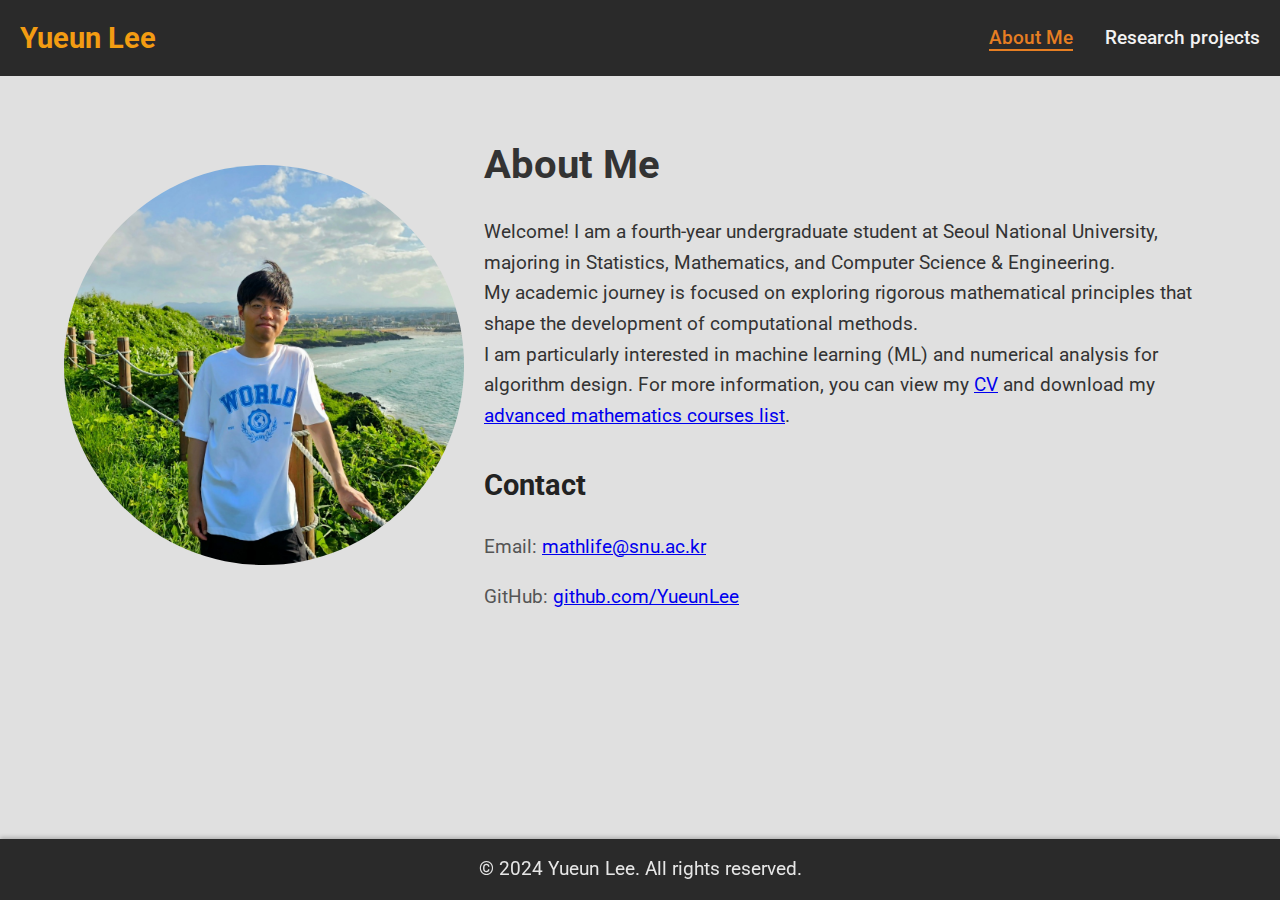
==== index.html @ b7d550b2 "Update index.html" ====
<!DOCTYPE html>
<html lang="en">
<head>
    <meta charset="UTF-8">
    <meta name="viewport" content="width=device-width, initial-scale=1.0">
    <title>About Me</title>
    <link rel="stylesheet" href="styles.css">
    <link href="https://fonts.googleapis.com/css2?family=Roboto:wght@400;700&display=swap" rel="stylesheet">
</head>
<body>
    <header>
        <nav class="toolbar">
            <div class="logo">
                <a href="index.html">Yueun Lee</a>
            </div>
            <ul class="menu">
                <li><a href="index.html" class="active">About Me</a></li>
                <li><a href="research.html">Research projects</a></li>
            </ul>
        </nav>
    </header>

    <main class="content">
        <!-- Main content container -->
        <div class="main-content">
            <!-- Left: Profile Photo -->
            <div class="profile-photo-container">
                <img src="your-photo.jpg" alt="Your Photo" class="profile-photo">
            </div>

            <!-- Right: Content (Name, Intro, etc.) -->
            <div class="profile-text">
                <h1>About Me</h1>
                <p>
                    Welcome! I am a fourth-year undergraduate student at Seoul National University, majoring in Statistics, Mathematics, and Computer Science & Engineering.<br>My academic journey is focused on exploring rigorous mathematical principles that shape the development of computational methods.<br>I am particularly interested in machine learning (ML) and numerical analysis for algorithm design.
                    For more information, you can view my <a href="CV_final.pdf" target="_blank">CV</a> and download my <a href="Advanced Mathematics Courses List.pdf" target="_blank">advanced mathematics courses list</a>.
                </p>
                <section>
                    <h2>Contact</h2>
                    <p>Email: <a href="mailto:mathlife@snu.ac.kr">mathlife@snu.ac.kr</a></p>
                    <p>GitHub: <a href="https://github.com/YueunLee" target="_blank">github.com/YueunLee</a></p>
                </section>
            </div>
        </div>
    </main>

    <footer>
        <p>&copy; 2024 Yueun Lee. All rights reserved.</p>
    </footer>
</body>
</html>
---- styles.css ----
/* General Reset */
body, ul, li {
    margin: 0;
    padding: 0;
    list-style: none;
}

/* Global Styles */
body {
    font-family: 'Roboto', sans-serif;
    background-color: #e0e0e0; /* Soft light gray */
    color: #333333; /* Dark gray for readability */
    line-height: 1.6;
    padding-bottom: 70px;  /* Make space for the fixed footer */
}

/* Sticky Header */
header {
    width: 100%;
    background-color: #2a2a2a; /* Dark charcoal gray */
    color: white;
    padding: 15px 0;
}

.toolbar {
    display: flex;
    justify-content: space-between;
    align-items: center;
    width: 100%;
    max-width: 100%;
    padding: 0 20px;
    box-sizing: border-box;
}

.logo a {
    color: #f39c12; /* Warm gold for logo */
    text-decoration: none;
    font-size: 1.8rem;
    font-weight: bold;
    transition: color 0.3s;
}

.menu {
    display: flex;
    gap: 2rem;
}

.menu a {
    color: #f2f2f2; /* Light gray for menu items */
    text-decoration: none;
    font-weight: 500;
    font-size: 1.2rem;
    transition: color 0.3s;
}

.menu a:hover {
    color: #e67e22; /* Warm orange when hovered */
}

.menu a.active {
    color: #e67e22;
    border-bottom: 2px solid #e67e22;
}

/* Main Content */
.content {
    padding: 30px;
    max-width: 90%;
    margin: 0 auto;
    text-align: left; /* Left align the content */
}

.main-content {
    display: flex;
    gap: 20px; /* Add some space between the photo and text */
    align-items: center; /* Vertically center the content */
}

.profile-photo-container {
    flex: 1; /* Allow photo container to take up 1 part of space */
}

.profile-photo {
    width: 400px;  /* Set desired width */
    height: 400px; /* Set desired height */
    object-fit: cover; /* Keep aspect ratio, crop if necessary */
    border-radius: 50%; /* Optional: round corners for the photo */
}

.profile-text {
    flex: 2; /* Allow text container to take up 2 parts of space */
    max-width: 70%; /* Limit text width */
}

.profile-text h1 {
    color: #333;
    font-size: 2.5rem;
    margin-bottom: 20px;
}

.profile-text p {
    font-size: 1.2rem;
}

/* Contact Section */
.profile-text section {
    margin-top: 30px;
}

.profile-text section h2 {
    font-size: 1.8rem;
    color: #222;
}

.profile-text section p {
    font-size: 1.2rem;
    color: #555;
}
/* Research Items */
.research-category {
    margin-bottom: 40px;
}

/* .research-category h2 {
    font-size: 2rem;
    color: #444;
    font-weight: 600;
    margin-bottom: 15px;
} */

.research-items ul {
    padding-left: 20px; /* 왼쪽 여백을 줘서 점이 나타날 공간 확보 */
}

.research-item {
    font-size: 1.2rem;
    color: #555;
    margin-bottom: 10px;
    line-height: 1.6; /* 라인 높이를 맞춰서 수직 정렬 */
    position: relative; /* 점을 위치시킬 수 있도록 */
}

.research-items li {
    position: relative;
    padding-left: 25px; /* 점을 왼쪽 여백에 맞춰 배치 */
}

.research-items li::before {
    content: "• "; /* 가운데 정렬된 점 */
    position: absolute;
    left: 0;
    top: 50%; /* 세로로 가운데 정렬 */
    transform: translateY(-50%); /* 점을 정확히 중앙에 배치 */
    color: #f39c12; /* 금색 점 */
    font-size: 1.5rem;
}
/* Footer */
footer {
    position: fixed;
    bottom: 0;
    left: 0;
    width: 100%;
    background-color: #2a2a2a; /* Dark charcoal gray */
    color: #e6e6e6; /* Light gray text */
    padding: 15px 0;
    text-align: center;
    font-size: 1.2rem;
    box-shadow: 0 -2px 4px rgba(0, 0, 0, 0.2);
}
footer p {
    margin: 0;
}

/* Media Queries for Responsiveness */
@media (max-width: 768px) {
    .main-content {
        flex-direction: column;
        text-align: center;
    }

    .profile-photo {
        width: 150px;
        height: 150px;
    }
}
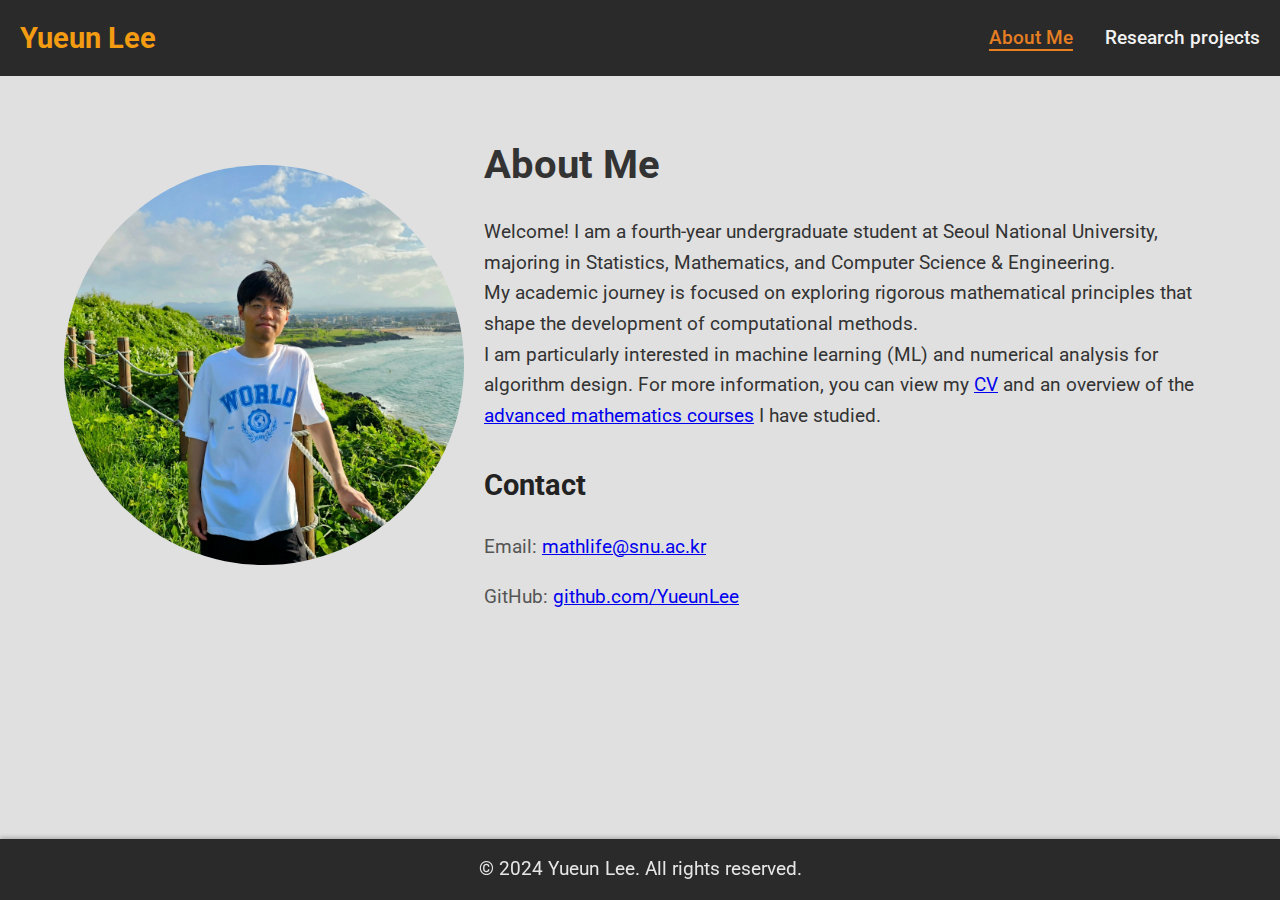
==== commit ed9130bb: "Update index.html" ====
--- a/index.html
+++ b/index.html
@@ -33,7 +33,7 @@
                 <h1>About Me</h1>
                 <p>
                     Welcome! I am a fourth-year undergraduate student at Seoul National University, majoring in Statistics, Mathematics, and Computer Science & Engineering.<br>My academic journey is focused on exploring rigorous mathematical principles that shape the development of computational methods.<br>I am particularly interested in machine learning (ML) and numerical analysis for algorithm design.
-                    For more information, you can view my <a href="CV_final.pdf" target="_blank">CV</a> and download my <a href="Advanced Mathematics Courses List.pdf" target="_blank">advanced mathematics courses list</a>.
+                    For more information, you can view my <a href="CV_final.pdf" target="_blank">CV</a> and an overview of the <a href="Advanced Mathematics Courses List.pdf" target="_blank">advanced mathematics courses</a> I have studied.
                 </p>
                 <section>
                     <h2>Contact</h2>
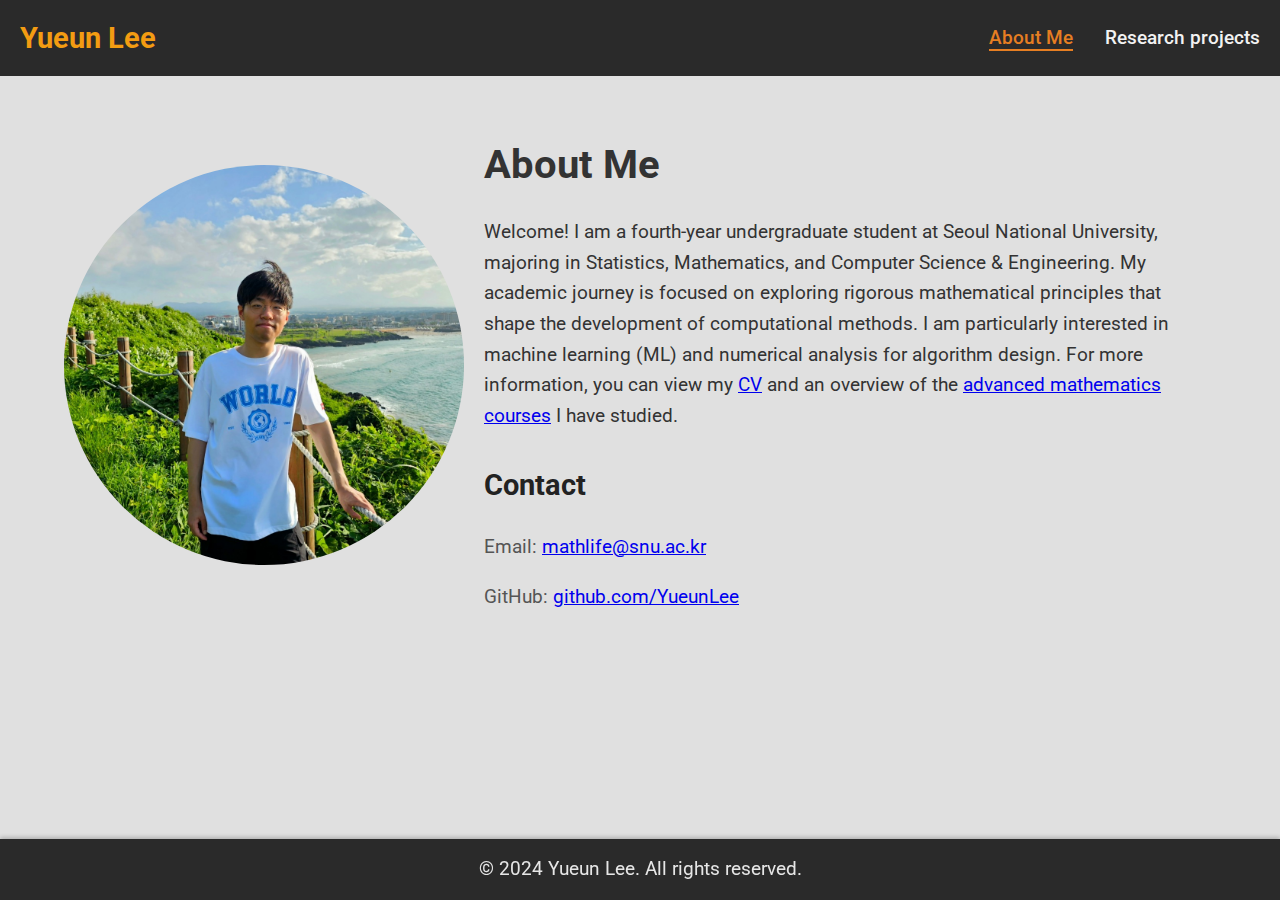
==== commit 77067283: "Update index.html" ====
--- a/index.html
+++ b/index.html
@@ -32,7 +32,9 @@
             <div class="profile-text">
                 <h1>About Me</h1>
                 <p>
-                    Welcome! I am a fourth-year undergraduate student at Seoul National University, majoring in Statistics, Mathematics, and Computer Science & Engineering.<br>My academic journey is focused on exploring rigorous mathematical principles that shape the development of computational methods.<br>I am particularly interested in machine learning (ML) and numerical analysis for algorithm design.
+                    Welcome! I am a fourth-year undergraduate student at Seoul National University, majoring in Statistics, Mathematics, and Computer Science & Engineering.
+                    My academic journey is focused on exploring rigorous mathematical principles that shape the development of computational methods.
+                    I am particularly interested in machine learning (ML) and numerical analysis for algorithm design.
                     For more information, you can view my <a href="CV_final.pdf" target="_blank">CV</a> and an overview of the <a href="Advanced Mathematics Courses List.pdf" target="_blank">advanced mathematics courses</a> I have studied.
                 </p>
                 <section>
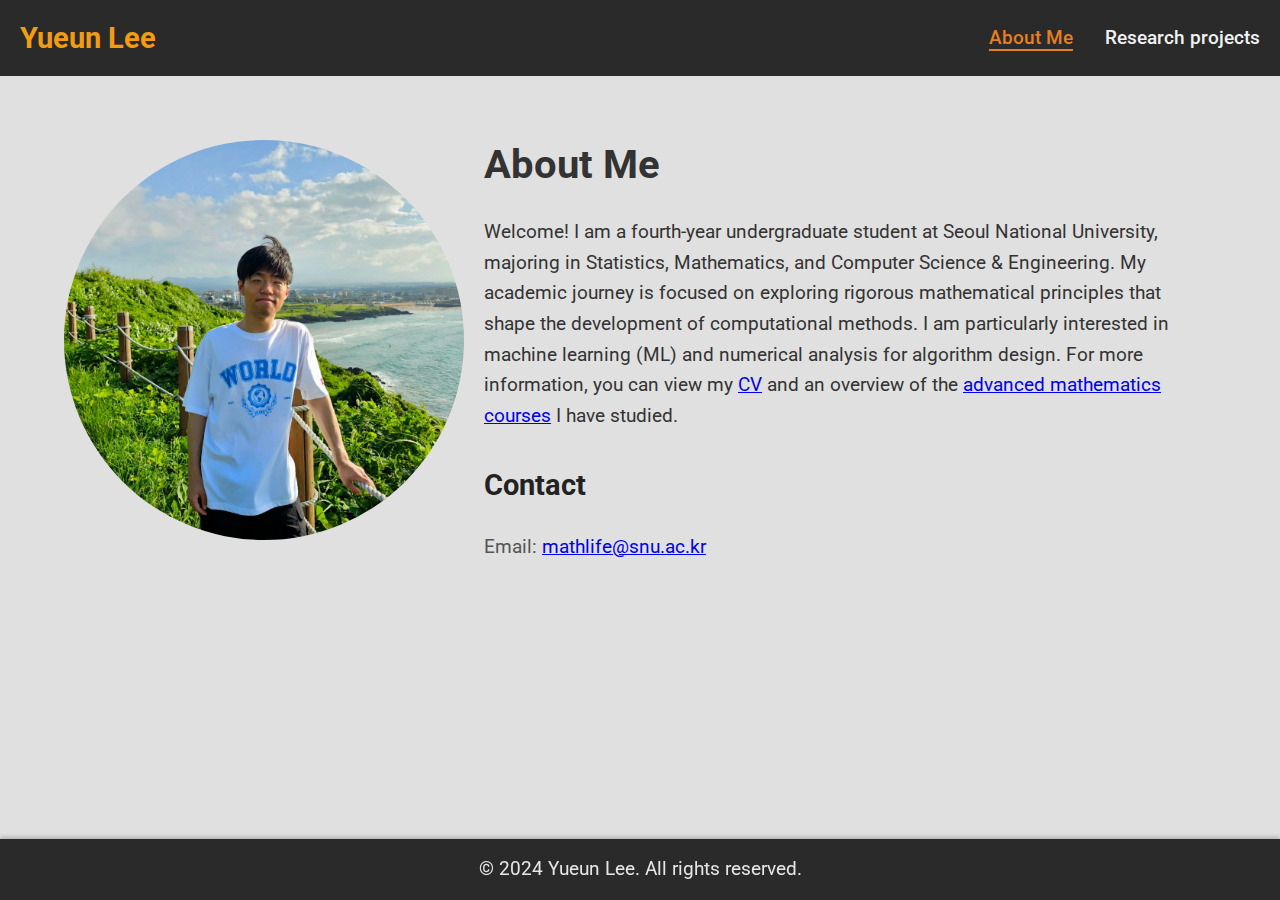
==== commit 206f33c2: "Update index.html" ====
--- a/index.html
+++ b/index.html
@@ -40,7 +40,6 @@
                 <section>
                     <h2>Contact</h2>
                     <p>Email: <a href="mailto:mathlife@snu.ac.kr">mathlife@snu.ac.kr</a></p>
-                    <p>GitHub: <a href="https://github.com/YueunLee" target="_blank">github.com/YueunLee</a></p>
                 </section>
             </div>
         </div>
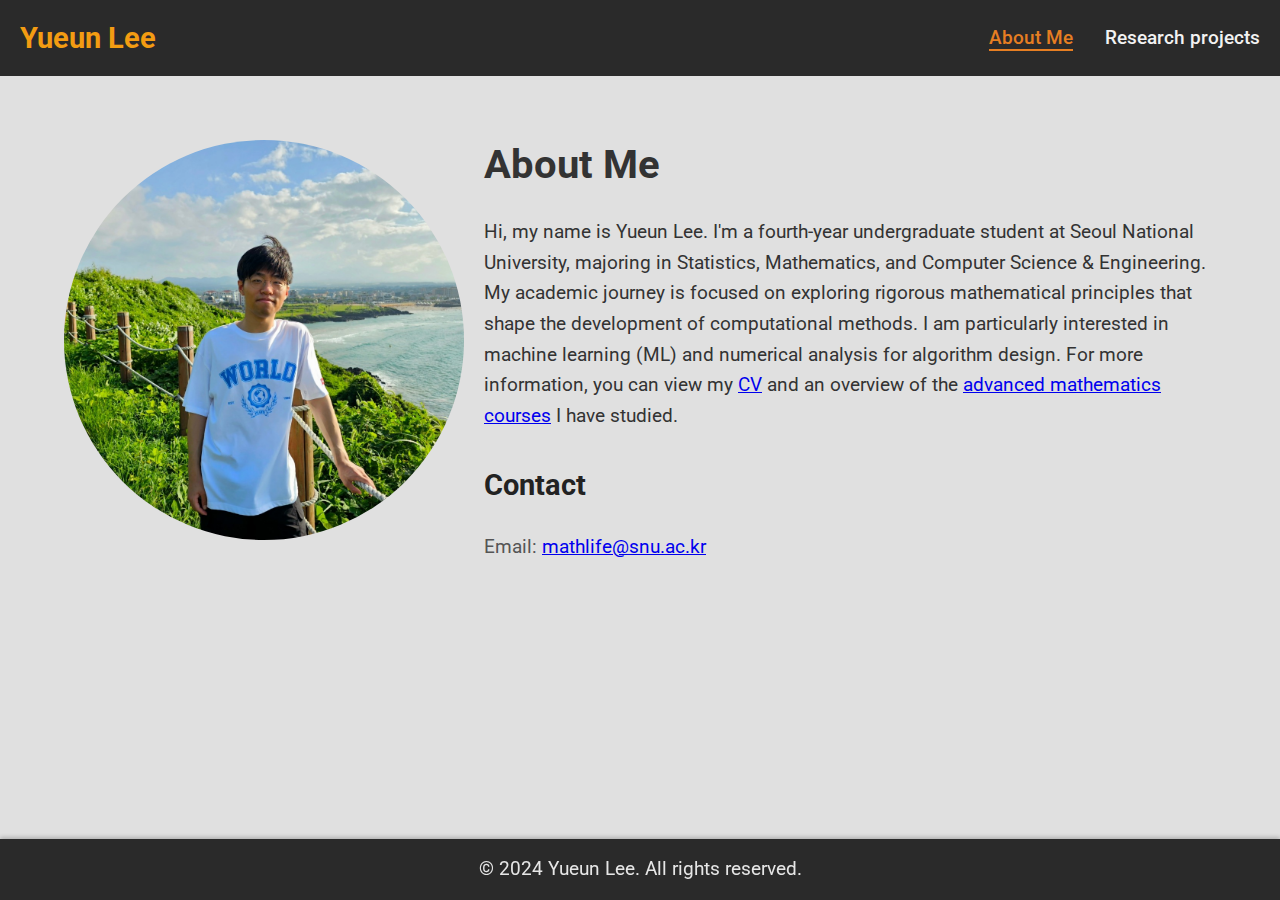
==== commit 9560bfef: "Update index.html" ====
--- a/index.html
+++ b/index.html
@@ -32,7 +32,7 @@
             <div class="profile-text">
                 <h1>About Me</h1>
                 <p>
-                    Welcome! I am a fourth-year undergraduate student at Seoul National University, majoring in Statistics, Mathematics, and Computer Science & Engineering.
+                    Hi, my name is Yueun Lee. I'm a fourth-year undergraduate student at Seoul National University, majoring in Statistics, Mathematics, and Computer Science & Engineering.
                     My academic journey is focused on exploring rigorous mathematical principles that shape the development of computational methods.
                     I am particularly interested in machine learning (ML) and numerical analysis for algorithm design.
                     For more information, you can view my <a href="CV_final.pdf" target="_blank">CV</a> and an overview of the <a href="Advanced Mathematics Courses List.pdf" target="_blank">advanced mathematics courses</a> I have studied.
